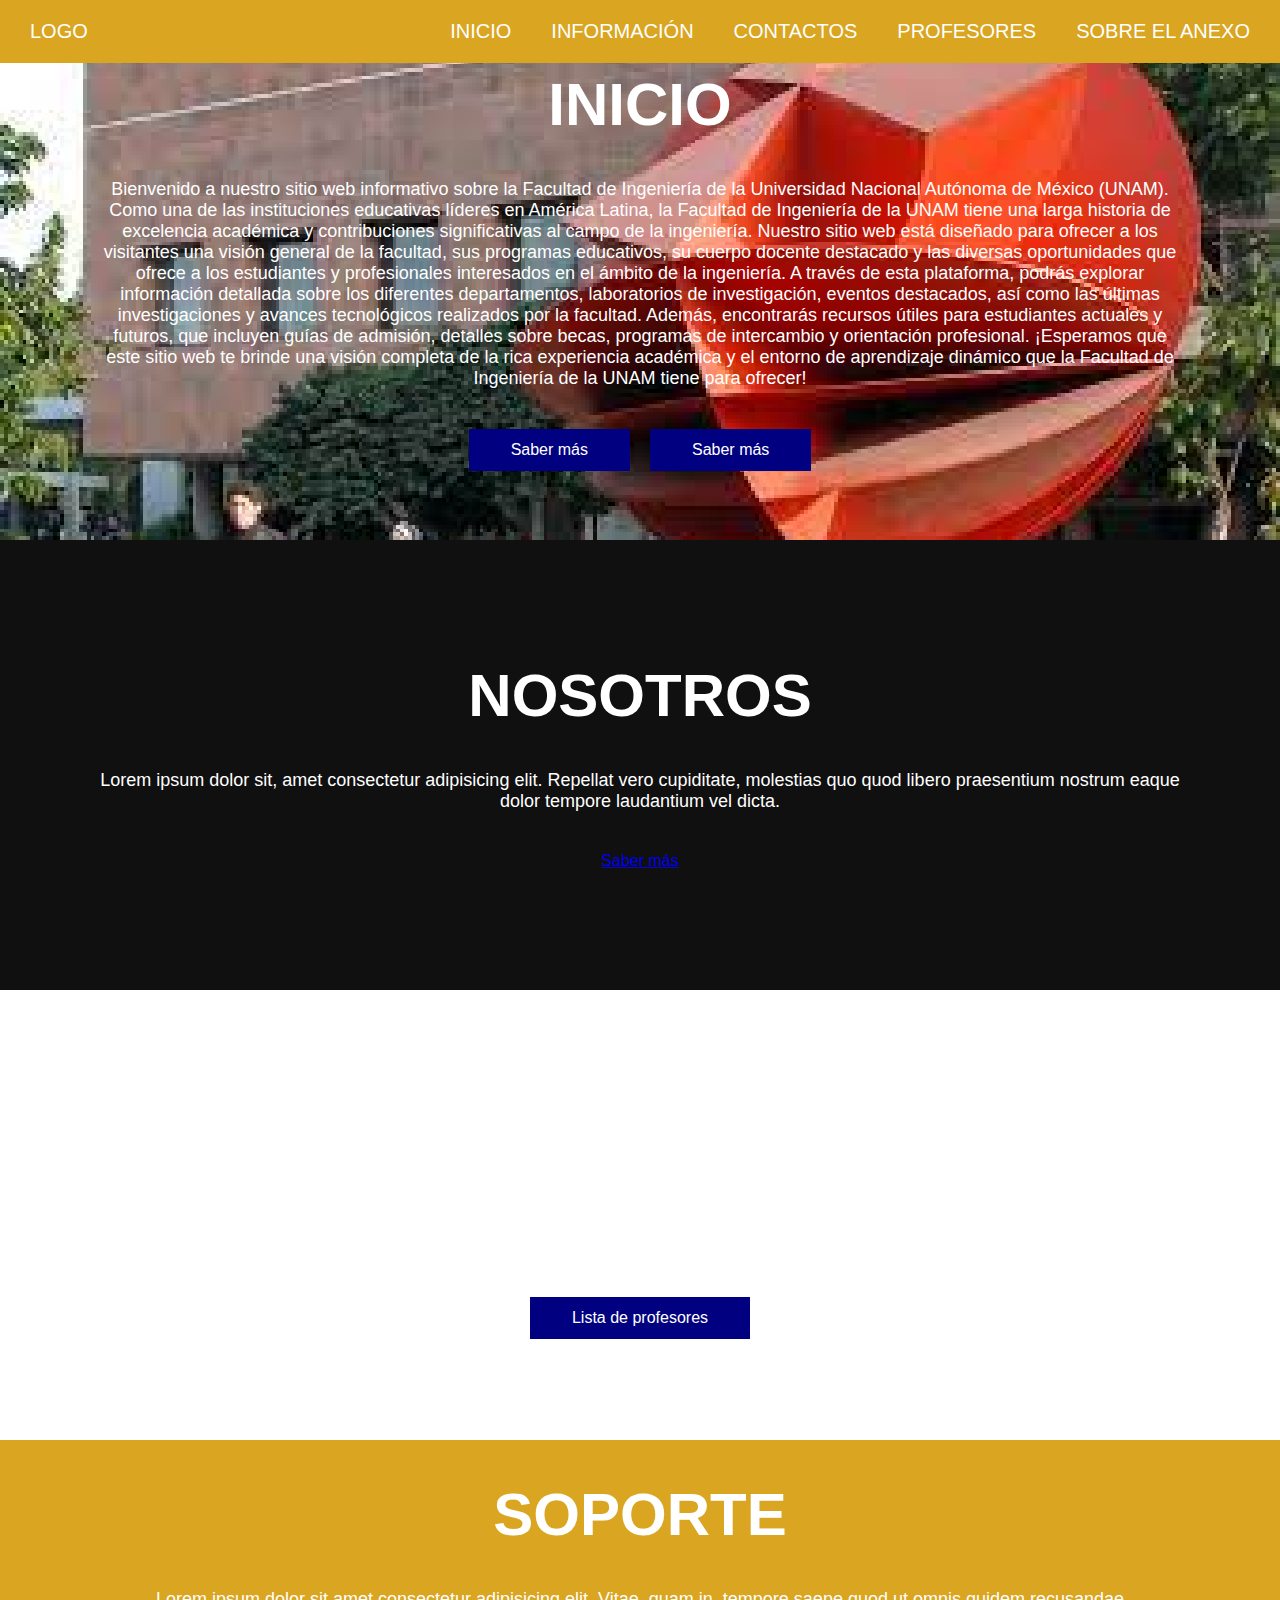
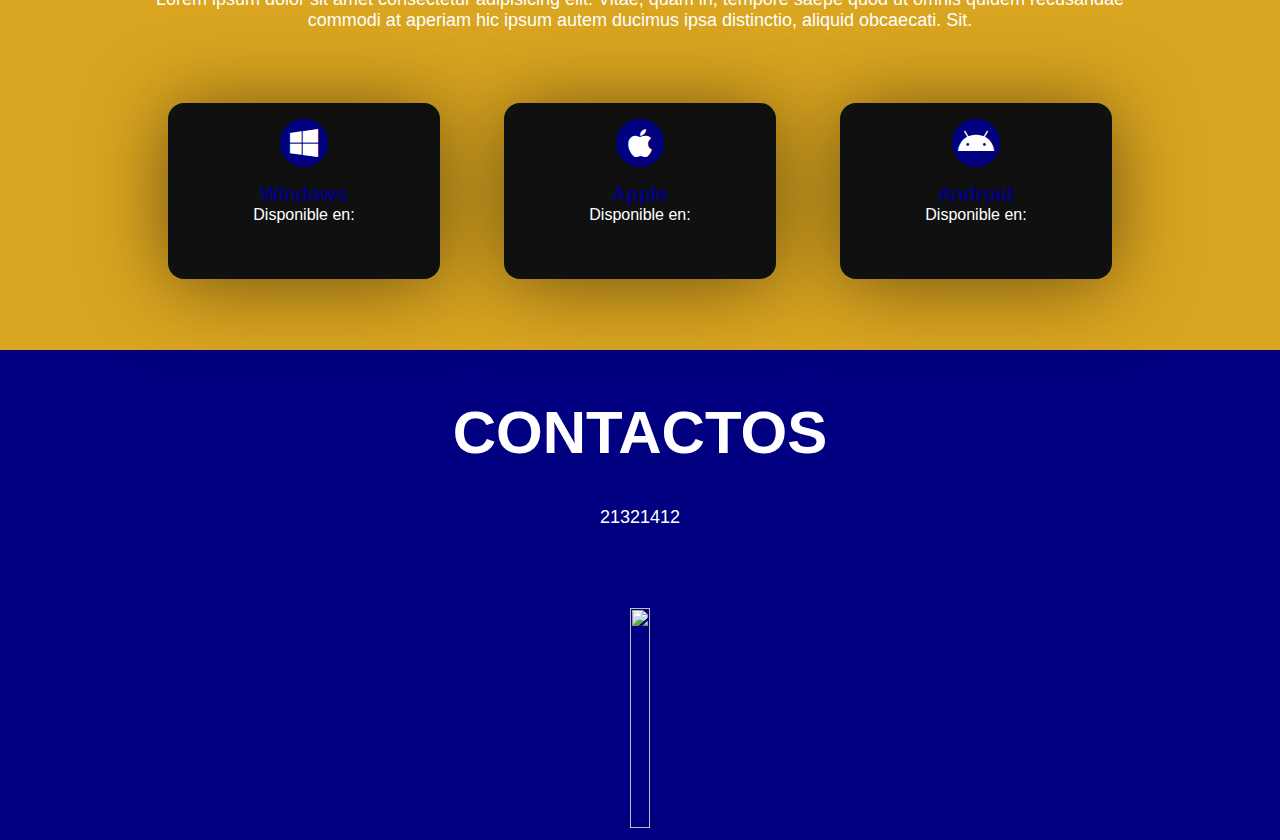
==== Pagina Web FFP/index.html @ 74e7c768 "Pagina Web FFP" ====
<!DOCTYPE html>
<html lang="en">
<head>
    <meta charset="UTF-8">
    <meta http-equiv="X-UA-Compatible" content="IE=edge"> 
    <meta name="viewport" content="width=device-width, initial-scale=1.0">
    <link rel="stylesheet" href="https://cdnjs.cloudflare.com/ajax/libs/font-awesome/5.15.4/css/all.min.css">
    <link rel="stylesheet" href="style.css">

    <title>FIADMI</title>

</head>
<body>

        <div class="head">
             <div class="logo">
                <a href="#">Logo</a>
        </div>
        
        <nav class="navbar">
            <a href="#">Inicio</a>
            <a href="#">información</a>
            <a href="#">Contactos</a>
            <a href="#">Profesores</a>
            <a href="#">Sobre el Anexo</a>
        </nav>
        
    </div>

    <header class="content header"> 
        <h2 class="title">Inicio</h2>
        <p>Bienvenido a nuestro sitio web informativo sobre la Facultad de Ingeniería de la Universidad Nacional Autónoma de México (UNAM). Como una de las instituciones educativas líderes en América Latina, la Facultad de Ingeniería de la UNAM tiene una larga historia de excelencia académica y contribuciones significativas al campo de la ingeniería.

            Nuestro sitio web está diseñado para ofrecer a los visitantes una visión general de la facultad, sus programas educativos, su cuerpo docente destacado y las diversas oportunidades que ofrece a los estudiantes y profesionales interesados en el ámbito de la ingeniería.
            
            A través de esta plataforma, podrás explorar información detallada sobre los diferentes departamentos, laboratorios de investigación, eventos destacados, así como las últimas investigaciones y avances tecnológicos realizados por la facultad. Además, encontrarás recursos útiles para estudiantes actuales y futuros, que incluyen guías de admisión, detalles sobre becas, programas de intercambio y orientación profesional.
            
            ¡Esperamos que este sitio web te brinde una visión completa de la rica experiencia académica y el entorno de aprendizaje dinámico que la Facultad de Ingeniería de la UNAM tiene para ofrecer!
        </p>

      <div class="btn-home">
      <a href="#" class="btn">Saber más</a>
      <a href="#" class="btn">Saber más</a>

     </div>
    </header>

    

    <section class="content about">

        <h2 class="title">Nosotros</h2>
        <p>Lorem ipsum dolor sit, amet consectetur adipisicing elit. Repellat vero cupiditate, 
        molestias quo quod libero praesentium nostrum eaque dolor tempore laudantium vel dicta.
        </p>

        <a href="btn">Saber más</a>
    </section>

    <section class="content price">
        <article class="contain">
        <h2 class="title">Profesores</h2>
        <p>
        Lorem ipsum dolor, sit amet consectetur adipisicing elit. Ad, obcaecati 
        consequuntur eum dicta ducimus tempora at explicabo. Sunt officia animi hic in.
        </p>
        <a href="#" class="btn">Lista de profesores</a>

    </article>

    </section>

    <section class="content sau">
        <h2 class="title">Soporte</h2>
        <p>Lorem ipsum dolor sit amet consectetur adipisicing elit. Vitae, quam in, tempore saepe quod ut omnis 
        quidem recusandae commodi at aperiam hic ipsum autem ducimus ipsa distinctio, aliquid obcaecati. Sit.
        </p>

        <div class="box-container">

            <div class="box">
                <i class="fab fa-windows"></i>
                <h3>Windows</h3>
                <p>Disponible en:</p>
            </div>
            <div class="box">
                <i class="fab fa-apple"></i>
                <h3>Apple</h3>
                <p>Disponible en:</p>
            </div>
            <div class="box">
                <i class="fab fa-android"></i>
                <h3>Android</h3>
                <p>Disponible en:</p>
            </div>

        </div>

    </section>

    <section class="content contact">
    <h2 class="title">Contactos</h2>
    <p>21321412</p>
    <figure class="contact"><img src="Imagenes/COnjunto SUR.jpg" alt=""><img src="" height="220px" width="100%" alt="">
    </figure>

    </section>
</body>
</html>
---- Pagina Web FFP/style.css ----
* {
    margin: 0;
    padding: 0;
    border: 0;
    font-size: 100%;
    vertical-align: baseline;
}

body {
    text-align: center;
    font-family: sans-serif;
}

.head {
    display: flex;
    align-items: center;
    justify-content: space-between;
    height: 63px;
    background-color: goldenrod;
    position: fixed;
    width: 100%;
    z-index: 100;
}

.navbar {
    display: flex;
    margin-right: 10px;
}

.logo {
    margin-left: 30px;
}

.logo a {
    text-decoration: none;
    color: #fff;
    text-transform: uppercase;
    font-size: 20px;
}

.navbar a {
    display: block;
    padding: 23px 20px;
    color: #fff;
    text-decoration: none;
    text-transform: uppercase;
    font-size: 20px;
}

.navbar a:hover {
    background-color: blue;
}

header {
    display: flex;
    justify-content: center;
    align-items: center;
}

.header {
    height: 60vh !important;
    background: url(Imagenes/Leonardita.jpg) no-repeat center;
    background-size: cover;
    image-rendering: pixelated; /* changed from high-quality to pixelated */
}

.title {
    margin-bottom: 40px;
    font-size: 60px;
    font-weight: 600;
    text-transform: uppercase;
    color: #fff;
}

p {
    margin-bottom: 40px;
    font-size: 18px;
    color: #fff;
    padding: 0 100px;
}

.btn {
    display: inline-block;
    margin-top: 15px;
    padding: 10px 40px;
    border: 2px solid #000080;
    color: #fff;
    text-decoration: none;
    background-color: #000080;
}

.btn:hover {
    background: none;
}

.btn-home {
    display: flex;
}

.btn-home a {
    margin: 0 10px;
}

.content {
    height: 50vh;
    display: flex;
    flex-direction: column;
    justify-content: center;
    align-items: center;
}

.sau {
    padding: 30px;
    background-color: goldenrod;
}

.box-container {
    display: flex;
    justify-content: center;
    flex-wrap: wrap;
    text-align: center;
}

.box-container .box {
    height: 11rem;
    width: 17rem;
    background: #101010;
    text-align: center;
    border-radius: 1rem;
    box-shadow: 0 0.3rem 5rem rgba(0, 0, 0, 0.5);
    margin: 2rem;
}

.box-container .box i {
    height: 3rem;
    width: 3rem;
    line-height: 3rem;
    text-align: center;
    border-radius: 50%;
    color: #ffffff;
    background: #000080;
    font-size: 2rem;
    margin: 1rem 0;
}

.box-container .box h3 {
    font-size: 20px;
    color: #000080;
}

.box-container .box p {
    padding: 0 15px;
    font-size: 16px;
}

.about {
    background: #101010;
}

.price {
    background: url(Imagenes/Tren\ FI.jpg) no-repeat center;
    background-attachment: fixed;
    background-size: cover;
    text-align: center;
}

.contact {
    padding-top: 40px;
    background-color: #000080;
    color: #fff; /* Asegura que el texto esté en color blanco */
}

@media screen and (max-width: 768px) {
    .title {
        margin-bottom: 0;
        font-size: 40px;
    }

    .sau {
        height: 120vh;
    }

    .navbar {
        display: none;
    }
}
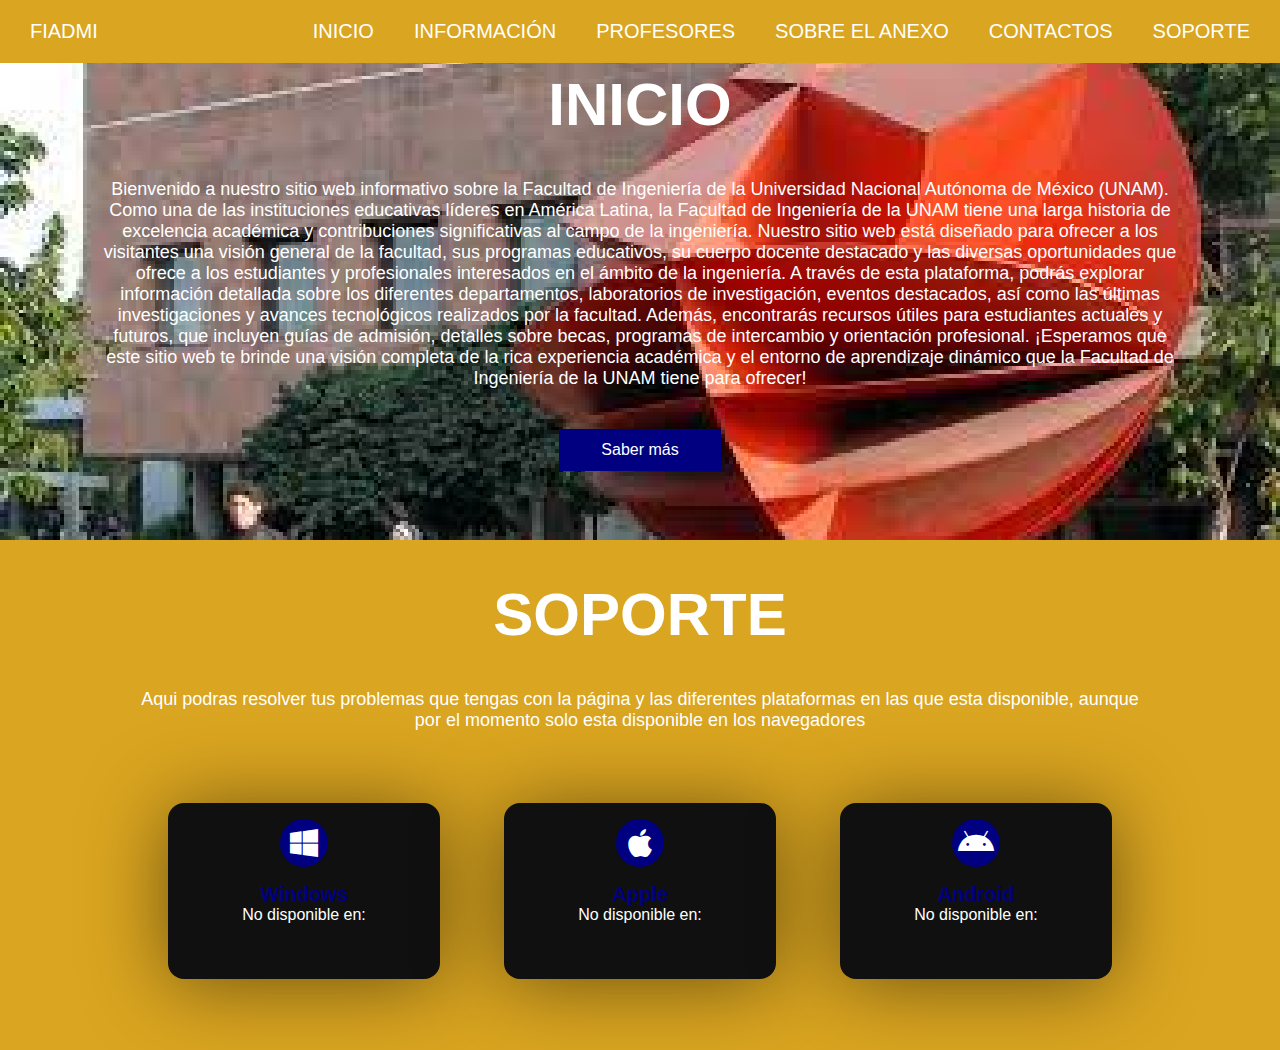
==== commit 98edf24c: "Nueva version de la pagina web" ====
--- a/Pagina Web FFP/index.html
+++ b/Pagina Web FFP/index.html
@@ -6,28 +6,27 @@
     <meta name="viewport" content="width=device-width, initial-scale=1.0">
     <link rel="stylesheet" href="https://cdnjs.cloudflare.com/ajax/libs/font-awesome/5.15.4/css/all.min.css">
     <link rel="stylesheet" href="style.css">
-
     <title>FIADMI</title>
-
+    <style>
+        /* Estilos de CSS */
+    </style>
 </head>
 <body>
-
-        <div class="head">
-             <div class="logo">
-                <a href="#">Logo</a>
+    <div class="head">
+        <div class="logo">
+            <a href="#">FIADMI</a>
         </div>
-        
         <nav class="navbar">
-            <a href="#">Inicio</a>
-            <a href="#">información</a>
-            <a href="#">Contactos</a>
-            <a href="#">Profesores</a>
-            <a href="#">Sobre el Anexo</a>
+            <a href="index.html#header">Inicio</a>
+            <a href="informacion.html#nosotros">Información</a>
+            <a href="profesores.html#header">Profesores</a>
+            <a href="anexo.html#header">Sobre el Anexo</a>
+            <a href="contactos.html#header">Contactos</a>
+            <a href="#soporte">Soporte</a>
         </nav>
-        
     </div>
 
-    <header class="content header"> 
+    <header class="content header" id="header"> 
         <h2 class="title">Inicio</h2>
         <p>Bienvenido a nuestro sitio web informativo sobre la Facultad de Ingeniería de la Universidad Nacional Autónoma de México (UNAM). Como una de las instituciones educativas líderes en América Latina, la Facultad de Ingeniería de la UNAM tiene una larga historia de excelencia académica y contribuciones significativas al campo de la ingeniería.
 
@@ -37,73 +36,32 @@
             
             ¡Esperamos que este sitio web te brinde una visión completa de la rica experiencia académica y el entorno de aprendizaje dinámico que la Facultad de Ingeniería de la UNAM tiene para ofrecer!
         </p>
-
-      <div class="btn-home">
-      <a href="#" class="btn">Saber más</a>
-      <a href="#" class="btn">Saber más</a>
-
-     </div>
+        <div class="btn-home">
+            <a href="#" class="btn">Saber más</a>
+        </div>
     </header>
 
-    
-
-    <section class="content about">
-
-        <h2 class="title">Nosotros</h2>
-        <p>Lorem ipsum dolor sit, amet consectetur adipisicing elit. Repellat vero cupiditate, 
-        molestias quo quod libero praesentium nostrum eaque dolor tempore laudantium vel dicta.
-        </p>
-
-        <a href="btn">Saber más</a>
-    </section>
-
-    <section class="content price">
-        <article class="contain">
-        <h2 class="title">Profesores</h2>
-        <p>
-        Lorem ipsum dolor, sit amet consectetur adipisicing elit. Ad, obcaecati 
-        consequuntur eum dicta ducimus tempora at explicabo. Sunt officia animi hic in.
-        </p>
-        <a href="#" class="btn">Lista de profesores</a>
-
-    </article>
-
-    </section>
-
-    <section class="content sau">
+    <section class="content sau" id="soporte">
         <h2 class="title">Soporte</h2>
-        <p>Lorem ipsum dolor sit amet consectetur adipisicing elit. Vitae, quam in, tempore saepe quod ut omnis 
-        quidem recusandae commodi at aperiam hic ipsum autem ducimus ipsa distinctio, aliquid obcaecati. Sit.
-        </p>
-
+        <p>Aqui podras resolver tus problemas que tengas con la página y las diferentes plataformas en las que esta disponible, aunque por el momento solo esta disponible en los navegadores</p>
         <div class="box-container">
-
             <div class="box">
                 <i class="fab fa-windows"></i>
                 <h3>Windows</h3>
-                <p>Disponible en:</p>
+                <p>No disponible en:</p>
             </div>
             <div class="box">
                 <i class="fab fa-apple"></i>
                 <h3>Apple</h3>
-                <p>Disponible en:</p>
+                <p>No disponible en:</p>
             </div>
             <div class="box">
                 <i class="fab fa-android"></i>
                 <h3>Android</h3>
-                <p>Disponible en:</p>
+                <p>No disponible en:</p>
             </div>
-
         </div>
-
     </section>
 
-    <section class="content contact">
-    <h2 class="title">Contactos</h2>
-    <p>21321412</p>
-    <figure class="contact"><img src="Imagenes/COnjunto SUR.jpg" alt=""><img src="" height="220px" width="100%" alt="">
-    </figure>
-
-    </section>
 </body>
 </html>
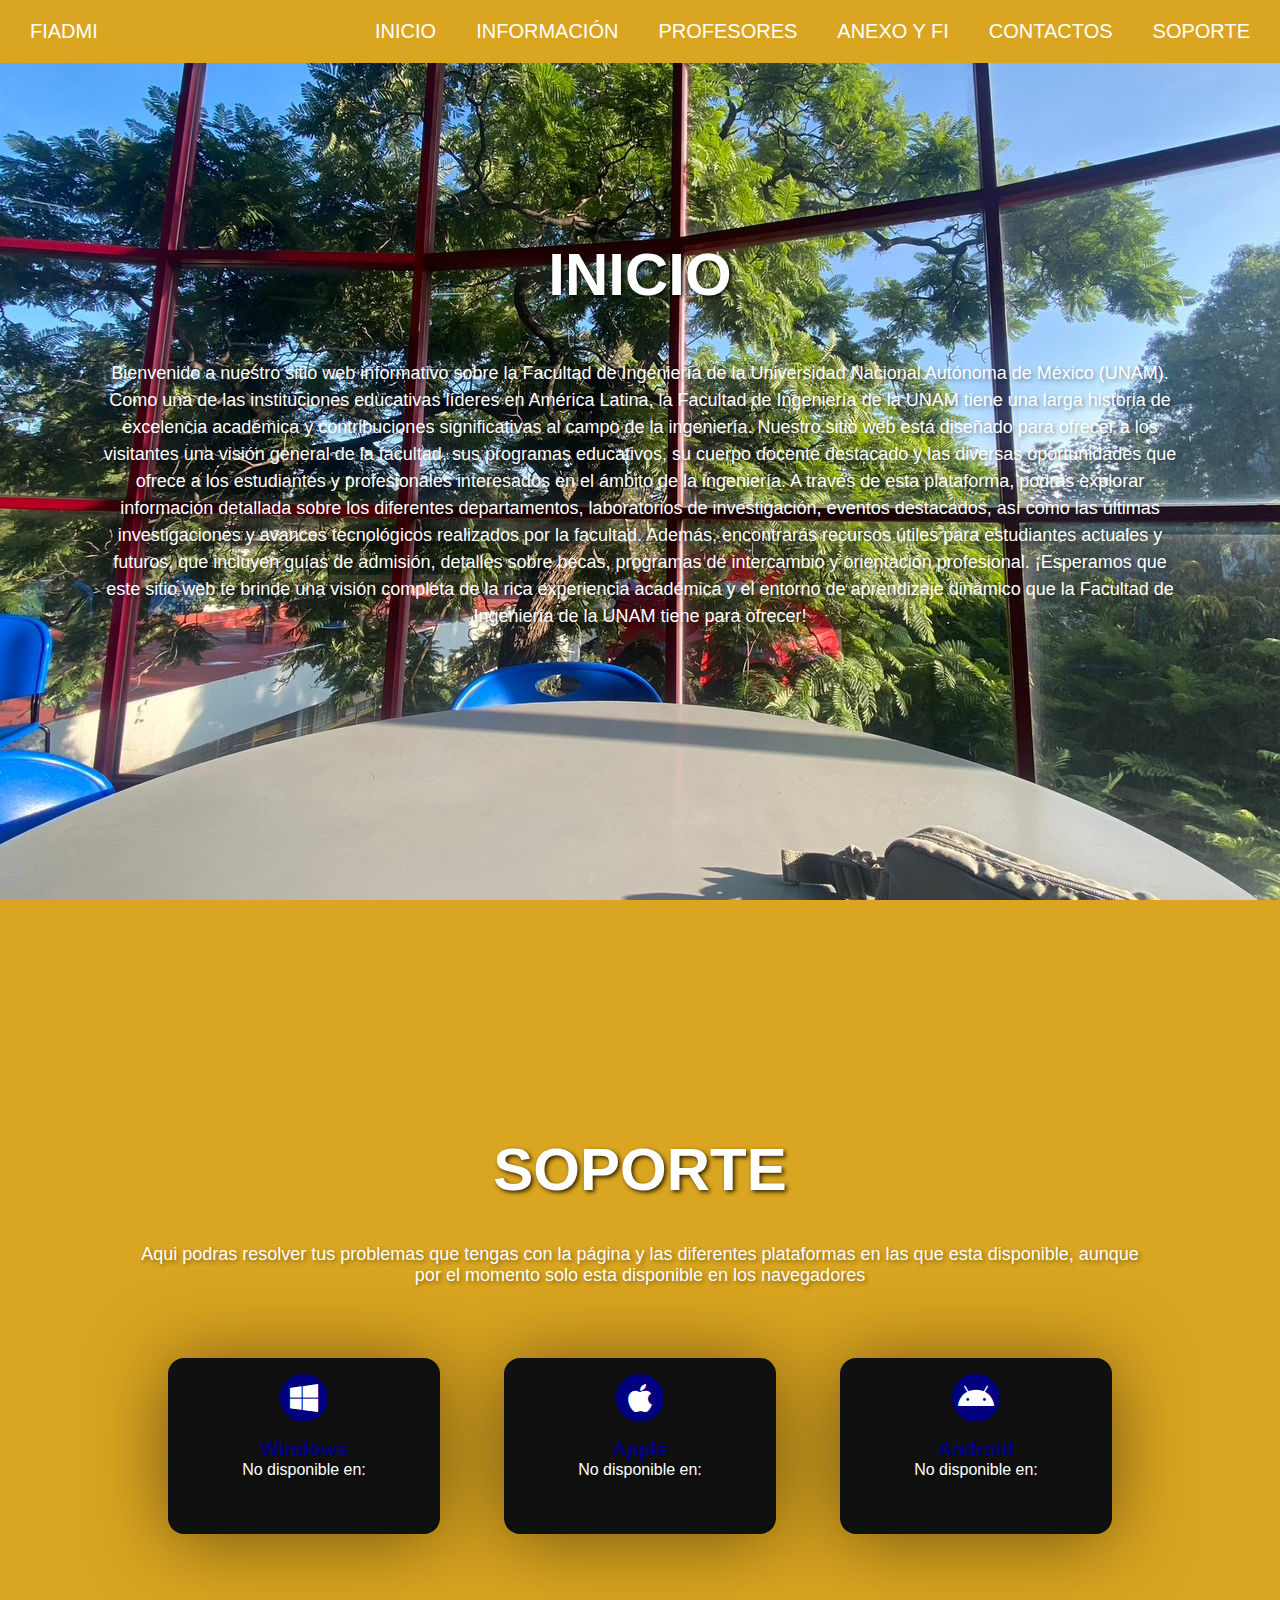
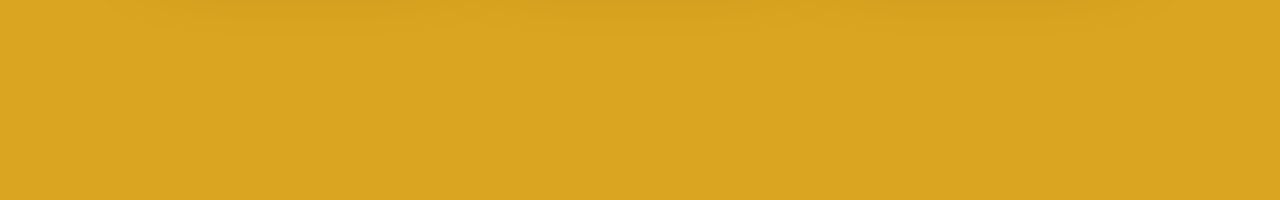
==== commit 0fb52f54: "Add files via upload" ====
--- a/Pagina Web FFP/index.html
+++ b/Pagina Web FFP/index.html
@@ -8,7 +8,6 @@
     <link rel="stylesheet" href="style.css">
     <title>FIADMI</title>
     <style>
-        /* Estilos de CSS */
     </style>
 </head>
 <body>
@@ -20,7 +19,7 @@
             <a href="index.html#header">Inicio</a>
             <a href="informacion.html#nosotros">Información</a>
             <a href="profesores.html#header">Profesores</a>
-            <a href="anexo.html#header">Sobre el Anexo</a>
+            <a href="anexo.html#header">Anexo y FI</a>
             <a href="contactos.html#header">Contactos</a>
             <a href="#soporte">Soporte</a>
         </nav>
@@ -36,9 +35,7 @@
             
             ¡Esperamos que este sitio web te brinde una visión completa de la rica experiencia académica y el entorno de aprendizaje dinámico que la Facultad de Ingeniería de la UNAM tiene para ofrecer!
         </p>
-        <div class="btn-home">
-            <a href="#" class="btn">Saber más</a>
-        </div>
+        
     </header>
 
     <section class="content sau" id="soporte">
--- a/Pagina Web FFP/style.css
+++ b/Pagina Web FFP/style.css
@@ -4,11 +4,20 @@
     border: 0;
     font-size: 100%;
     vertical-align: baseline;
+    box-sizing: border-box;
 }
 
 body {
     text-align: center;
     font-family: sans-serif;
+}
+
+p {
+    margin-bottom: 40px;
+    font-size: 20px;
+    color: #fff;
+    padding: 0 100px;
+    text-shadow: 2px 2px 4px rgba(0, 0, 0, 0.404);
 }
 
 .head {
@@ -58,10 +67,11 @@
 }
 
 .header {
-    height: 60vh !important;
-    background: url(Imagenes/Leonardita.jpg) no-repeat center;
+    background: url(Imagenes/Anexo\ 1.jpg) no-repeat center;
     background-size: cover;
-    image-rendering: pixelated; /* changed from high-quality to pixelated */
+    image-rendering: auto;
+    line-height: 1.5;
+    font-size: 5em;
 }
 
 .title {
@@ -70,6 +80,9 @@
     font-weight: 600;
     text-transform: uppercase;
     color: #fff;
+    position: relative;
+    z-index: 1;
+    text-shadow: 2px 2px 4px rgba(0, 0, 0, 0.8); /* Ajusta los valores según sea necesario */
 }
 
 p {
@@ -102,16 +115,18 @@
 }
 
 .content {
-    height: 50vh;
+    height: 100vh;
     display: flex;
     flex-direction: column;
     justify-content: center;
     align-items: center;
+    background-color: #fff;
 }
 
 .sau {
     padding: 30px;
     background-color: goldenrod;
+    height: 100vh;
 }
 
 .box-container {
@@ -155,19 +170,47 @@
 
 .about {
     background: #101010;
+    height: 100vh;
 }
 
 .price {
-    background: url(Imagenes/Tren\ FI.jpg) no-repeat center;
+    background: url(Imagenes/Anexo\ 3.jpg) no-repeat center;
     background-attachment: fixed;
     background-size: cover;
     text-align: center;
+    height: 100vh;
 }
 
 .contact {
     padding-top: 40px;
     background-color: #000080;
-    color: #fff; /* Asegura que el texto esté en color blanco */
+    color: #fff;
+    height: 100vh;
+    display: flex;
+    flex-direction: column;
+    align-items: center;
+    justify-content: center;
+}
+
+.contact h2 {
+    margin-top: 50px; 
+    margin-bottom: 20px;
+}
+
+.contact p {
+    padding: 0 50px; 
+    text-align: center;
+}
+
+.annex {
+    text-align: justify;
+    background: url(Imagenes/Anexo\ 4.jpg) no-repeat center;
+    background-size: cover;
+    image-rendering: auto;
+    padding: 30px;
+    color: #fff;
+    height: 100vh;
+    line-height: 1.5;
 }
 
 @media screen and (max-width: 768px) {
